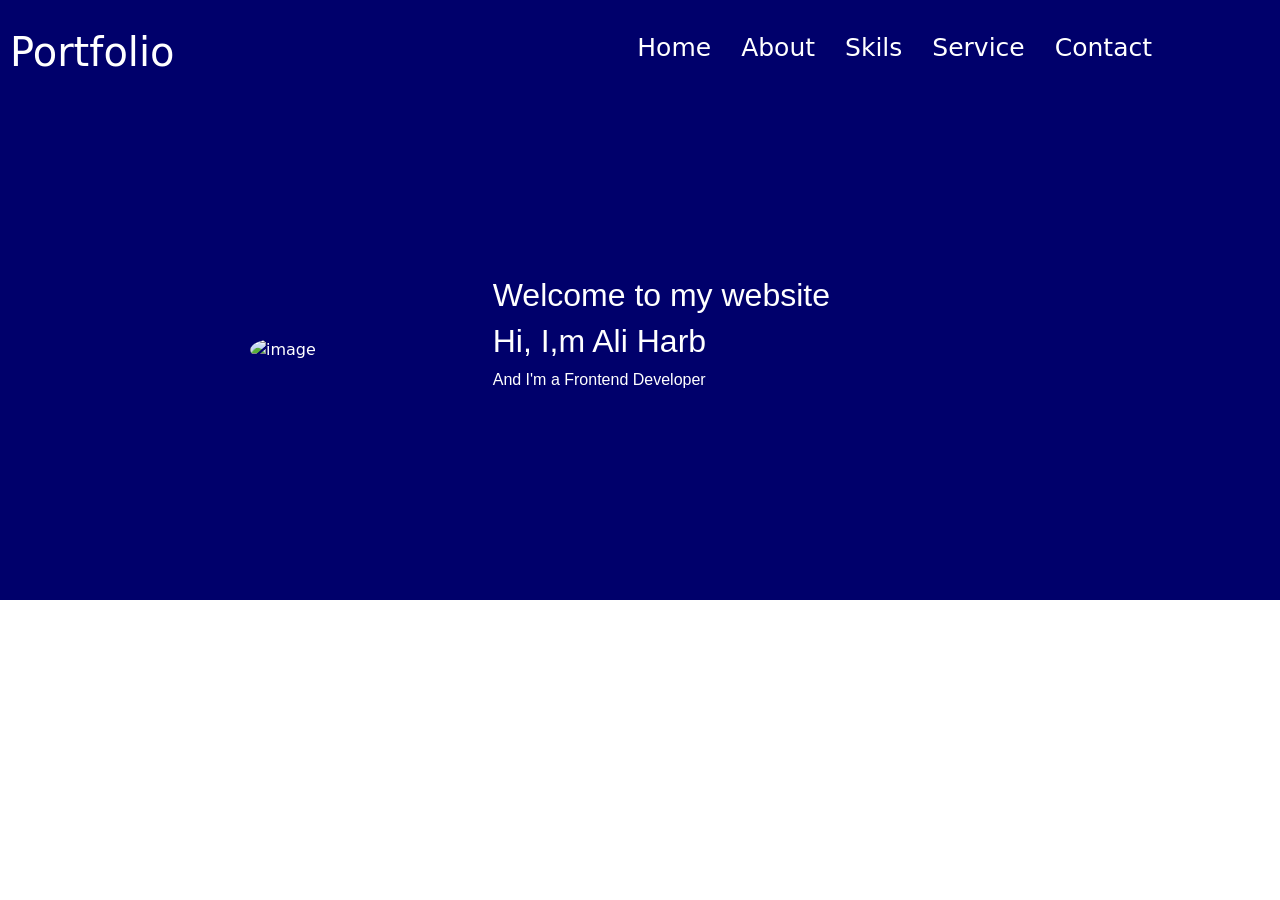
==== index.html @ b23ae8c5 "mid-project header done Home done" ====
<!DOCTYPE html>
<html lang="en">
<head>
    <meta charset="UTF-8">
    <meta name="viewport" content="width=device-width, initial-scale=1.0">
    <link rel="stylesheet" href="/index.css">
    <link href="https://cdn.jsdelivr.net/npm/bootstrap@5.3.8/dist/css/bootstrap.min.css" rel="stylesheet" integrity="sha384-sRIl4kxILFvY47J16cr9ZwB07vP4J8+LH7qKQnuqkuIAvNWLzeN8tE5YBujZqJLB" crossorigin="anonymous">
    <link rel="stylesheet" href="https://cdnjs.cloudflare.com/ajax/libs/font-awesome/4.7.0/css/font-awesome.min.css">
    <title>Portfolio</title>
</head>
<body>
    <header>
      <nav class="navbar">
        <h1 class="logo">Portfolio</h1>
        <ul class="nav-links">
          <li><a href="#hom">Home</a></li>
          <li><a href="#abo">About</a></li>
          <li><a href="#ski">Skils</a></li>
          <li><a href="">Service</a></li>
          <li><a href="">Contact</a></li>
        </ul>
      </nav>
    </header>


    <Section class="hero" id="hom">
      
      <div class="image-profile">
        <img src="https://scontent.famm10-2.fna.fbcdn.net/v/t39.30808-6/631317948_2798179727196275_2212062924444073337_n.jpg?_nc_cat=108&ccb=1-7&_nc_sid=1d70fc&_nc_ohc=YzJblIDP9wIQ7kNvwHJNMh7&_nc_oc=AdkOxo30N0Aff1_ygU3TD2a3L6qSg2AFseI9V65RODxStVC7T5OMjvhH8WNrQEhGhm4_XgwgEpnvkHCA-Y6aUjS8&_nc_zt=23&_nc_ht=scontent.famm10-2.fna&_nc_gid=Hh15az_fPKPgdOLRQChDaQ&_nc_ss=8&oh=00_AfzC7qQaS8PgOJcPy8LWqvBvPBW64-R4l0ZS5eRRQXkeCw&oe=69BCE227" alt="image">
      </div>
      <ul class="desc">
      <li><h2>Welcome to my website</h2></li>
      <li><h2>Hi, I,m Ali Harb</h2></li>
      <li><p>And I'm a Frontend Developer</p></li>
      </ul>
      
    </Section>

    <section class="hero1" id="abo">

    </section>

    <section class="hero2" id="ski">

    </section>

    <footer >

    </footer>
    




</body>
</html>
---- index.css ----
*{
    margin: 0;
    padding: 0;
    box-sizing: border-box;
    /* font-family: sans-serif; */
}
body{
    line-height: 1.5;
}
header{
    background-color: rgb(0, 0, 107);
    color: white;
    height: 100px;
    padding-top: 20px;
}
 .logo{
    padding-left: 10px;
    cursor: pointer;
    transition: transform 0.3s ease;
}
.logo:hover{
    transform: scale(1.1);
    color: #56595b; 
    
}
.navbar{
    display: flex;
    justify-content: space-between;
    align-items: center;
    padding: 30px;
    
}
.nav-links{
    display: flex;
    flex-direction: row;
    font-size: 25px;
    gap: 30px;
    padding-right: 10%;
}
.nav-links li{
    list-style-type: none;
    text-decoration: none;

}
.nav-links a {
    text-decoration: none;
    color: #ffffff;
}
 a :hover{
    color: #56595b;
}
.hero{
    height: 500px;
    color: #ffffff;
    background-color:  rgb(0, 0, 107);
    display: flex;
    flex-direction: row;
    justify-content: space-between;
    align-items: center;
    margin-top: 0px;
    
}
img{
    width: 250px;
    border-radius: 50%;
    margin-left: 250px;
    
    
}
.desc{
    display: flex;
    flex-direction: column;
    margin-right: 450px;
    list-style-type: none;
    font-family: Verdana, Geneva, Tahoma, sans-serif;
}
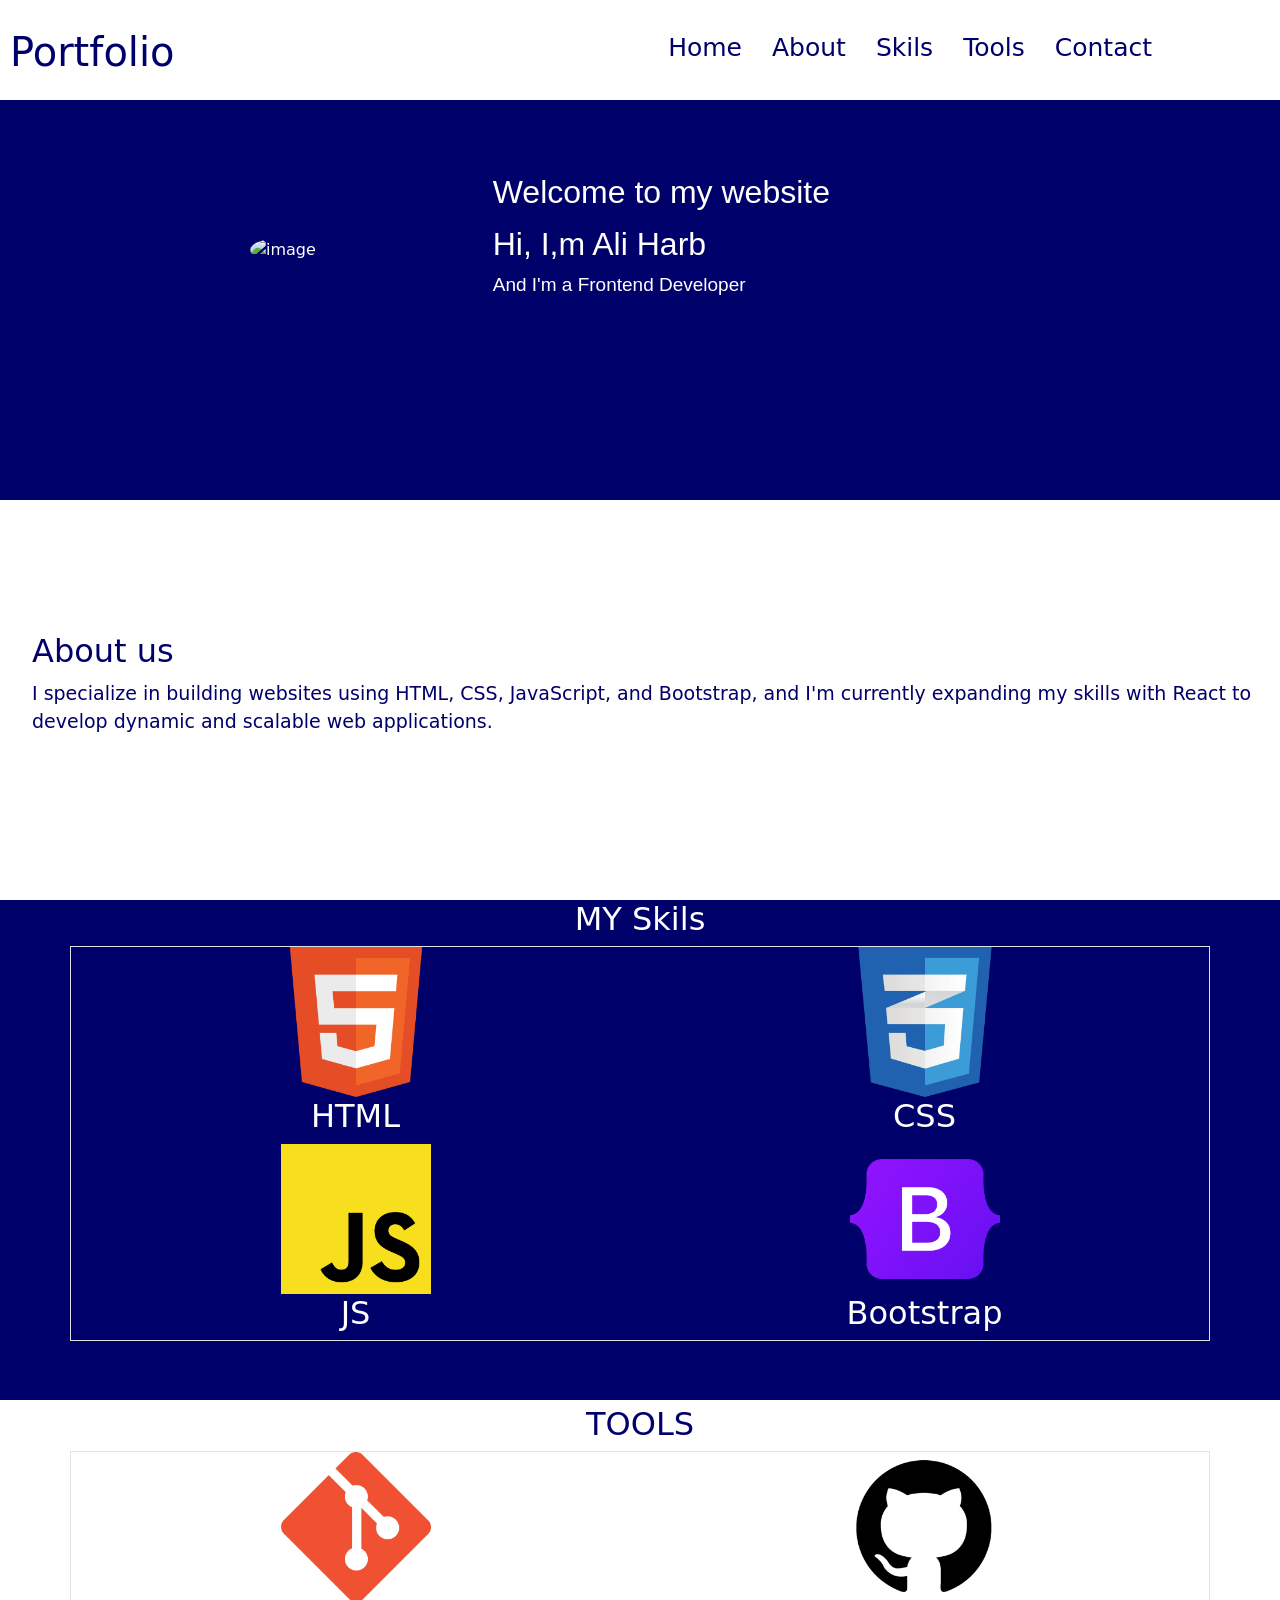
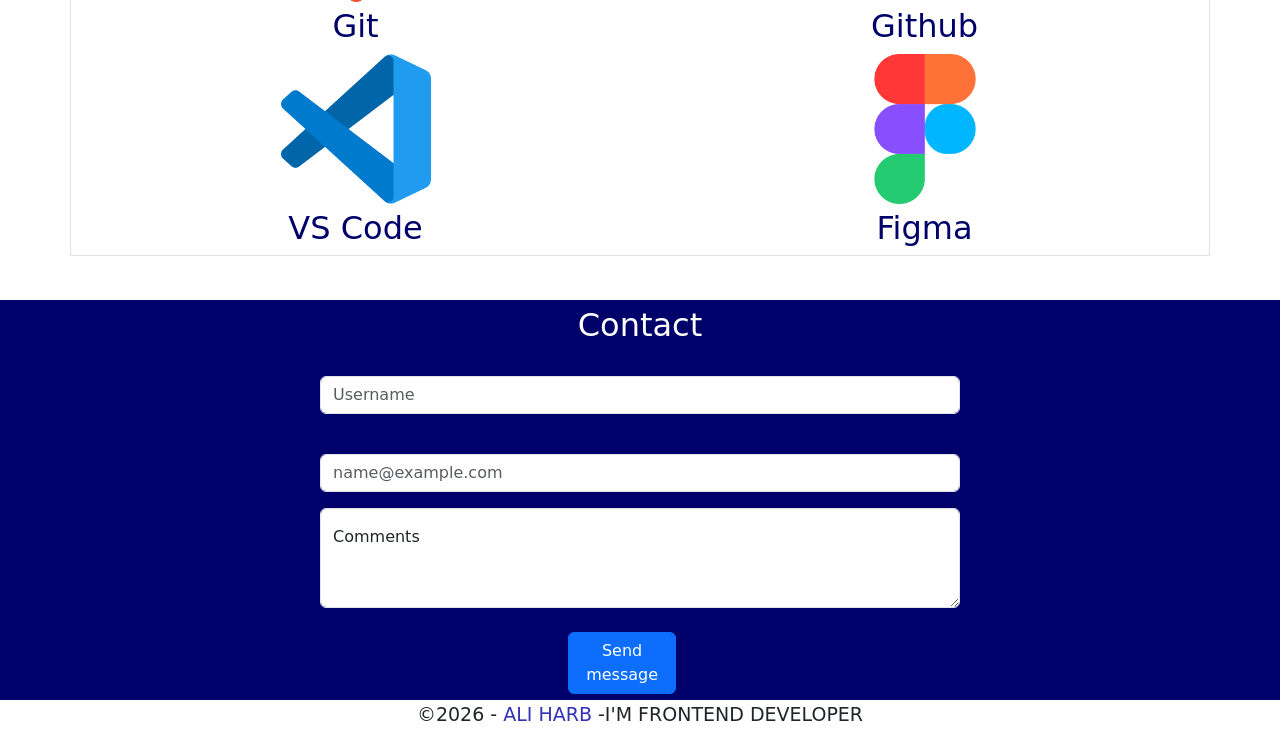
==== commit a0e410d3: "The mid project is done i did portfolio on page website" ====
--- a/index.html
+++ b/index.html
@@ -16,8 +16,8 @@
           <li><a href="#hom">Home</a></li>
           <li><a href="#abo">About</a></li>
           <li><a href="#ski">Skils</a></li>
-          <li><a href="">Service</a></li>
-          <li><a href="">Contact</a></li>
+          <li><a href="#too">Tools</a></li>
+          <li><a href="#con">Contact</a></li>
         </ul>
       </nav>
     </header>
@@ -32,20 +32,91 @@
       <li><h2>Welcome to my website</h2></li>
       <li><h2>Hi, I,m Ali Harb</h2></li>
       <li><p>And I'm a Frontend Developer</p></li>
-      </ul>
-      
+      </ul>  
     </Section>
 
     <section class="hero1" id="abo">
+      
+      <ul class="ul-about">
+      <li><h2>About us</h2></li>
+      <li><p>I specialize in building websites using HTML, CSS, JavaScript, and Bootstrap, and I'm currently expanding my skills with React to develop dynamic and scalable web applications.</p></li>
+      </ul>
 
     </section>
 
     <section class="hero2" id="ski">
+      <h2>MY Skils</h2>
+      <div class="container text-center ">
+  <div class="row row-cols-2 border ">
+    <div class="col">
+      <img src="/images/html.png" alt="logo">
+      <h2>HTML</h2>
+    </div>
+    <div class="col">
+      <img src="/images/css.png" alt="logo">
+      <h2>CSS</h2>
+    </div>
+    <div class="col">
+      <img src="/images/js.png" alt="logo">
+      <h2>JS</h2>
+    </div>
+    <div class="col">
+      <img src="images/boot.png" alt="logo">
+      <h2>Bootstrap</h2>
+    </div>
+  </div>
+</div>
+    </section>
+
+    <section class="hero3" id="too">
+      <h2>TOOLS</h2>
+      <div class="container text-center border  ">
+  <div class="row row-cols-2 ">
+    <div class="col">
+      <img src="/images/git.png" alt="logo">
+      <h2>Git</h2>
+    </div>
+    <div class="col">
+      <img src="/images/github.png" alt="logo">
+      <h2>Github</h2>
+    </div>
+    <div class="col">
+      <img src="/images/vs.png" alt="logo">
+      <h2>VS Code</h2>
+    </div>
+    <div class="col">
+      <img src="/images/Figma.png" alt="logo">
+      <h2>Figma</h2>
+    </div>
+  </div>
+</div>
+    </section>
+
+    <section class="hero4" id="con">
+      <h2>Contact</h2>
+      <div class="mb-3 w-50">
+  <label for="exampleFormControlInput1" class="form-label"></label>
+  <input type="username" class="form-control" id="exampleFormControlInput1" placeholder="Username">
+</div>
+      <div class="mb-3 w-50">
+  <label for="exampleFormControlInput1" class="form-label"></label>
+  <input type="email" class="form-control" id="exampleFormControlInput1" placeholder="name@example.com">
+</div>
+
+<div class="form-floating w-50">
+  <textarea class="form-control" placeholder="Leave a comment here" id="floatingTextarea2" style="height: 100px"></textarea>
+  <label for="floatingTextarea2">Comments</label>
+</div>
+<br>
+<div class="d-grid gap-2 ">
+  <button class="btn btn-primary w-75" type="button">Send message</button>
+  </div>
 
     </section>
 
-    <footer >
 
+    <footer class="foot">
+      <p>©2026 - <span style="color: rgb(51, 51, 183);"> ALI HARB </span> -I'M FRONTEND DEVELOPER</p>
     </footer>
     
 
--- a/index.css
+++ b/index.css
@@ -2,17 +2,23 @@
     margin: 0;
     padding: 0;
     box-sizing: border-box;
-    /* font-family: sans-serif; */
+    /* font-family: sans-serif;  */
 }
 body{
     line-height: 1.5;
 }
+p{
+    font-size: 19px;
+}
 header{
-    background-color: rgb(0, 0, 107);
-    color: white;
+    background-color: rgb(255, 255, 255);
+    color: rgb(0, 0, 107);
     height: 100px;
     padding-top: 20px;
+    position:fixed;
+    width: 100%;
 }
+
  .logo{
     padding-left: 10px;
     cursor: pointer;
@@ -28,7 +34,7 @@
     justify-content: space-between;
     align-items: center;
     padding: 30px;
-    
+       
 }
 .nav-links{
     display: flex;
@@ -44,10 +50,11 @@
 }
 .nav-links a {
     text-decoration: none;
+    color: rgb(0, 0, 107);
+}
+ a:hover{
     color: #ffffff;
-}
- a :hover{
-    color: #56595b;
+    background-color: rgb(0, 0, 107);
 }
 .hero{
     height: 500px;
@@ -60,7 +67,7 @@
     margin-top: 0px;
     
 }
-img{
+.hero img{
     width: 250px;
     border-radius: 50%;
     margin-left: 250px;
@@ -74,3 +81,61 @@
     list-style-type: none;
     font-family: Verdana, Geneva, Tahoma, sans-serif;
 }
+.hero1{
+    height: 400px;
+    align-items: center;
+    justify-content: center;
+    display: flex;
+    flex-direction: column;
+    background-color: #ffffff;
+    color: rgb(0, 0, 107);
+}
+.ul-about{
+    list-style-type: none;
+}
+.hero2{
+    background-color: rgb(0, 0, 107);
+    height: 500px;
+    justify-content: center;
+    align-items: center;
+    text-align: center;
+    color: #ffffff;   
+}
+.hero h2{
+    padding-top: 5px;
+}
+.col img{
+    width:150px ;
+}
+
+.hero3{
+    background-color: rgb(255, 255, 255);
+    height: 500px;
+    justify-content: center;
+    align-items: center;
+    text-align: center;
+    color: rgb(0, 0, 107);   
+}
+.hero3 h2{
+    padding-top: 5px;
+}
+.col img{
+    width:150px ;
+}
+.hero4{
+    height: 400px;
+    background-color: rgb(0, 0, 107);
+    display: flex;
+    flex-direction:column;
+    align-items: center;
+    justify-content: center;
+}
+.hero4 h2{
+    text-align: center;
+    color: #ffffff;
+}
+footer{
+    background-color: #ffffff;
+    height: 30px;
+    text-align: center;
+}
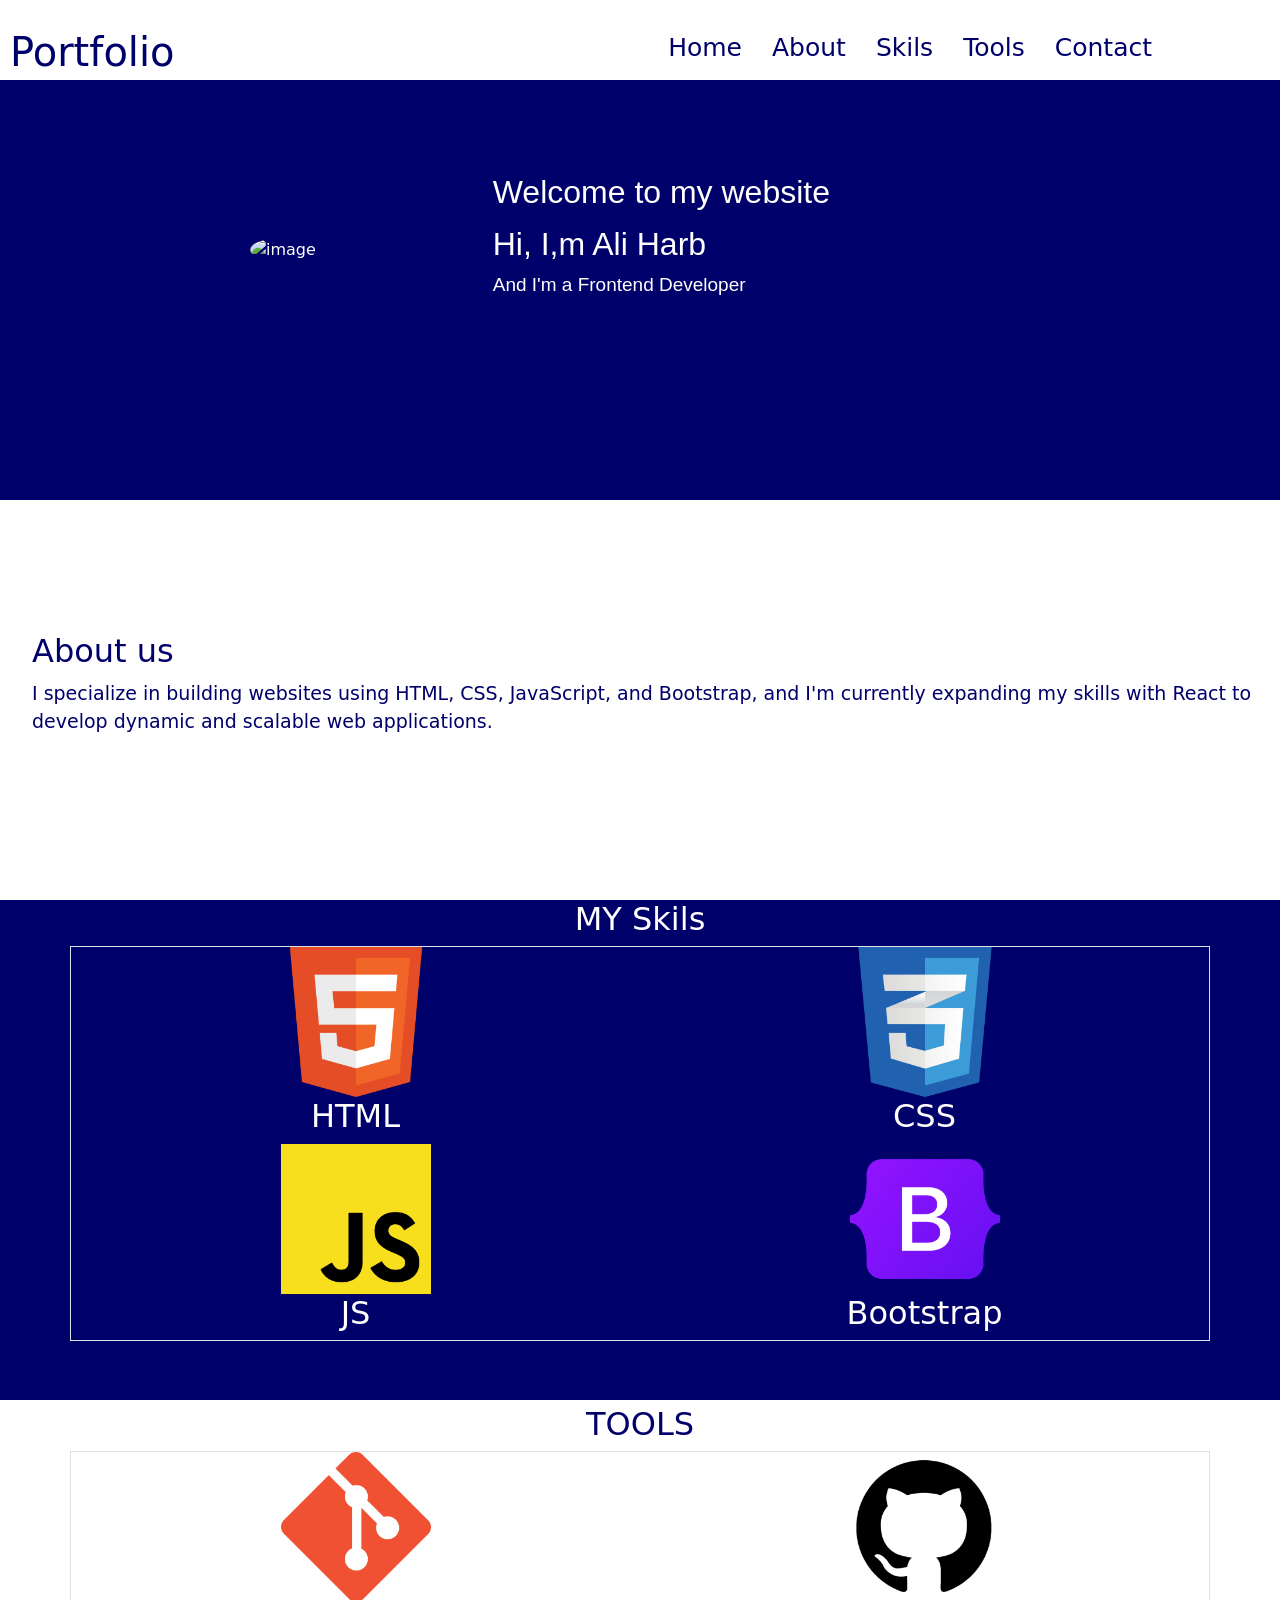
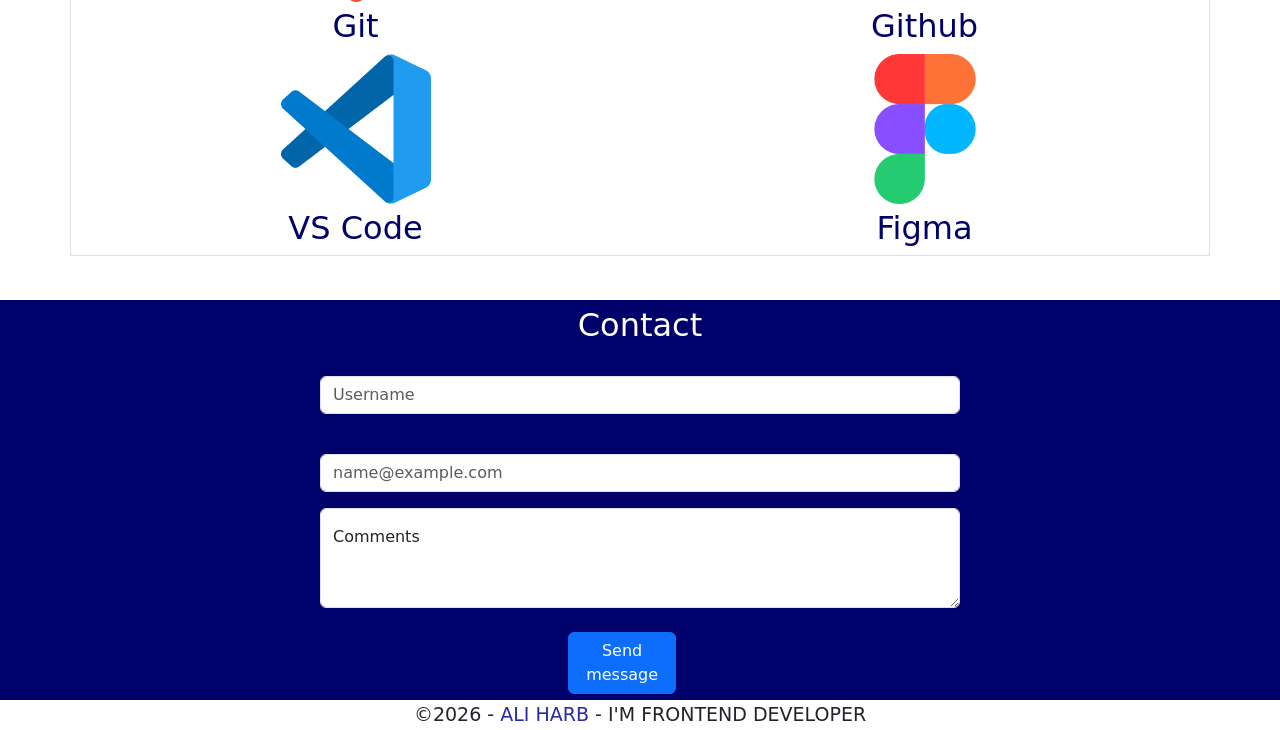
==== commit 69adf004: "edit a project add responsive" ====
--- a/index.html
+++ b/index.html
@@ -116,7 +116,7 @@
 
 
     <footer class="foot">
-      <p>©2026 - <span style="color: rgb(51, 51, 183);"> ALI HARB </span> -I'M FRONTEND DEVELOPER</p>
+      <p>©2026 - <span style="color: rgb(42, 42, 166);"> ALI HARB </span> - I'M FRONTEND DEVELOPER</p>
     </footer>
     
 
--- a/index.css
+++ b/index.css
@@ -13,7 +13,7 @@
 header{
     background-color: rgb(255, 255, 255);
     color: rgb(0, 0, 107);
-    height: 100px;
+    height: 80px;
     padding-top: 20px;
     position:fixed;
     width: 100%;
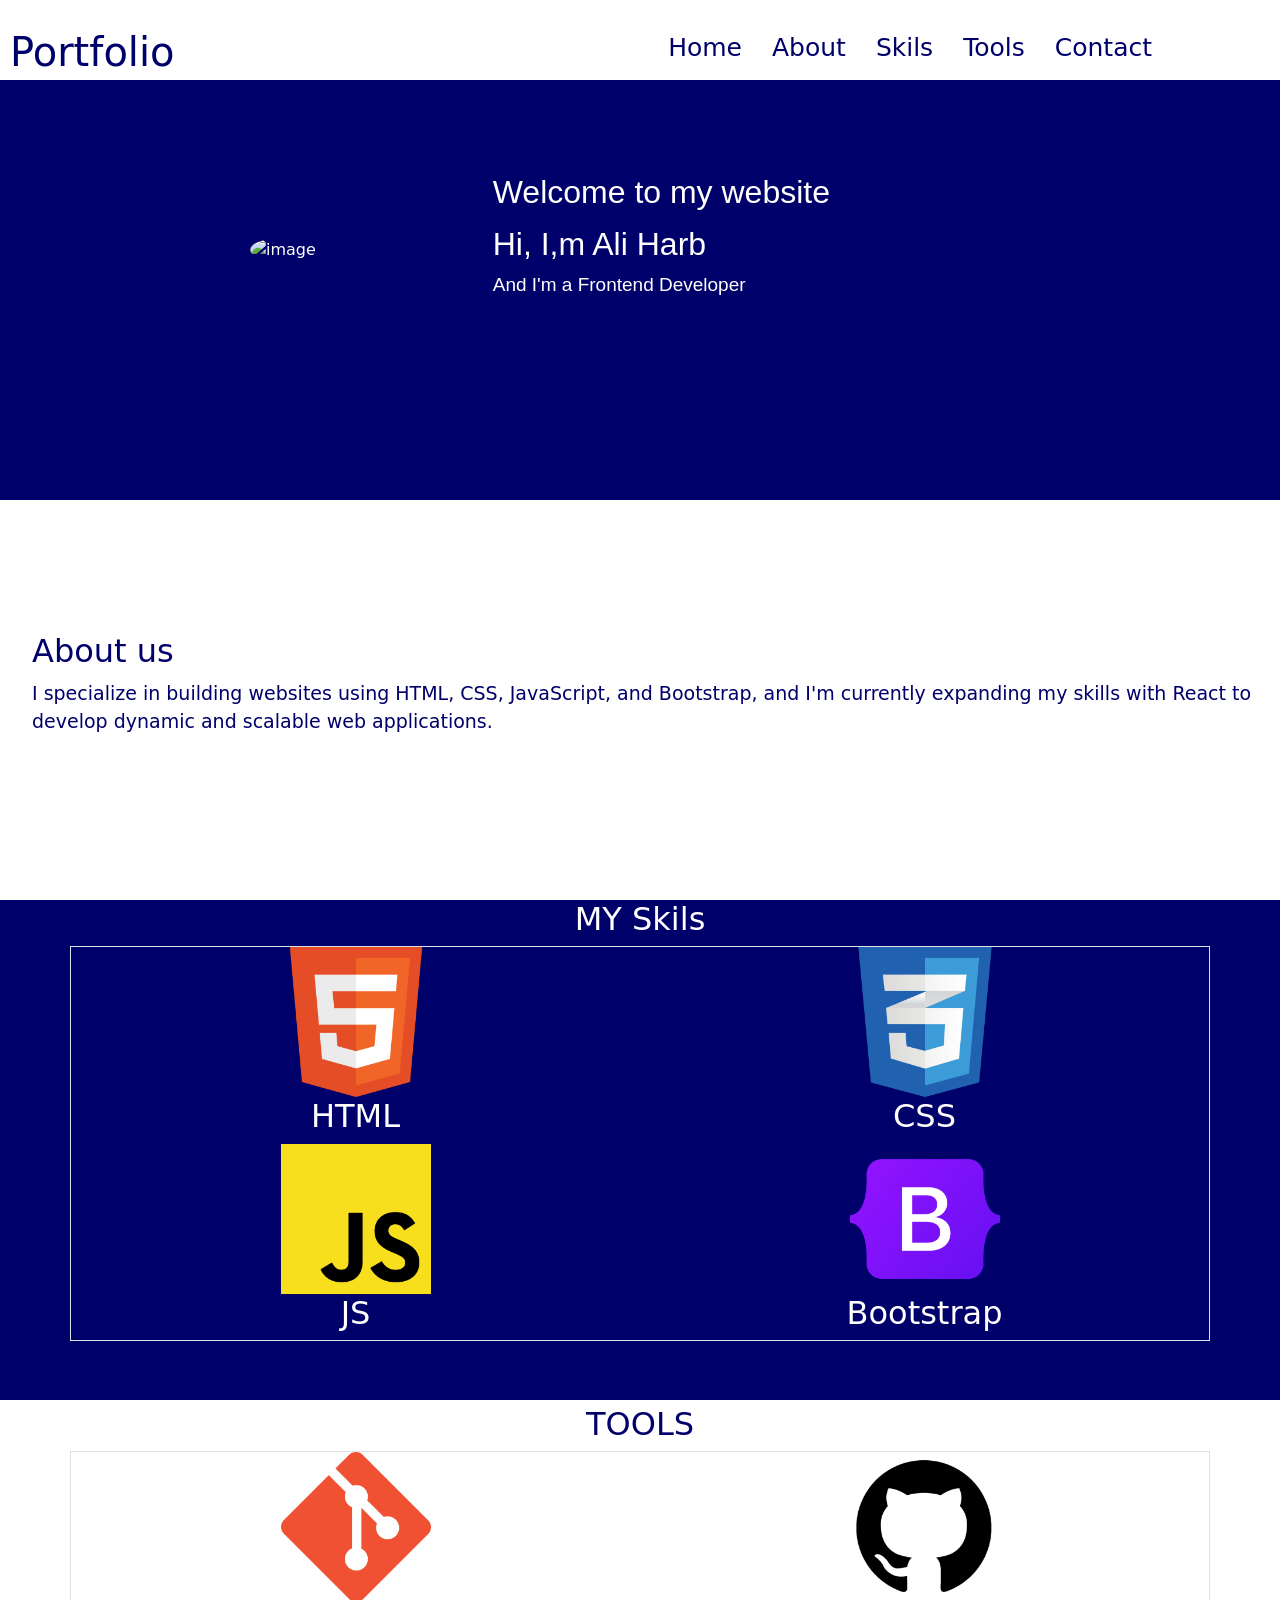
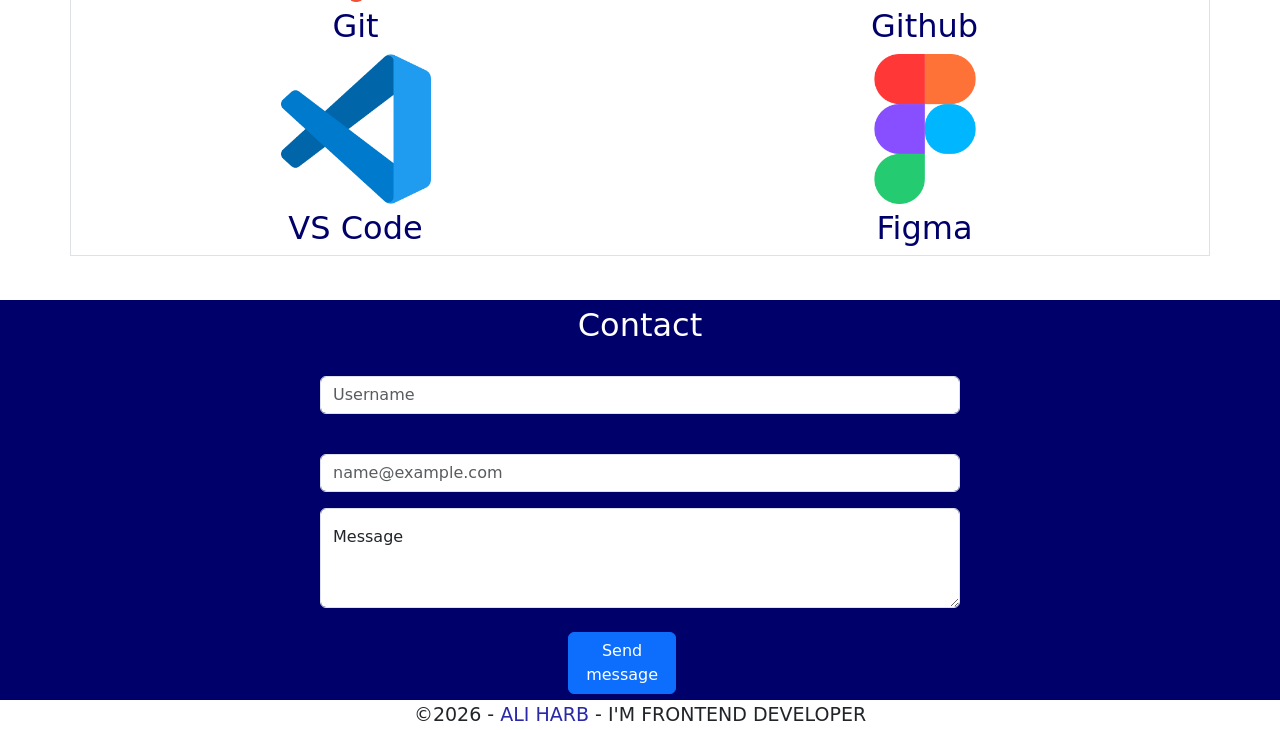
==== commit cc52cab0: "." ====
--- a/index.html
+++ b/index.html
@@ -105,7 +105,7 @@
 
 <div class="form-floating w-50">
   <textarea class="form-control" placeholder="Leave a comment here" id="floatingTextarea2" style="height: 100px"></textarea>
-  <label for="floatingTextarea2">Comments</label>
+  <label for="floatingTextarea2">Message</label>
 </div>
 <br>
 <div class="d-grid gap-2 ">
